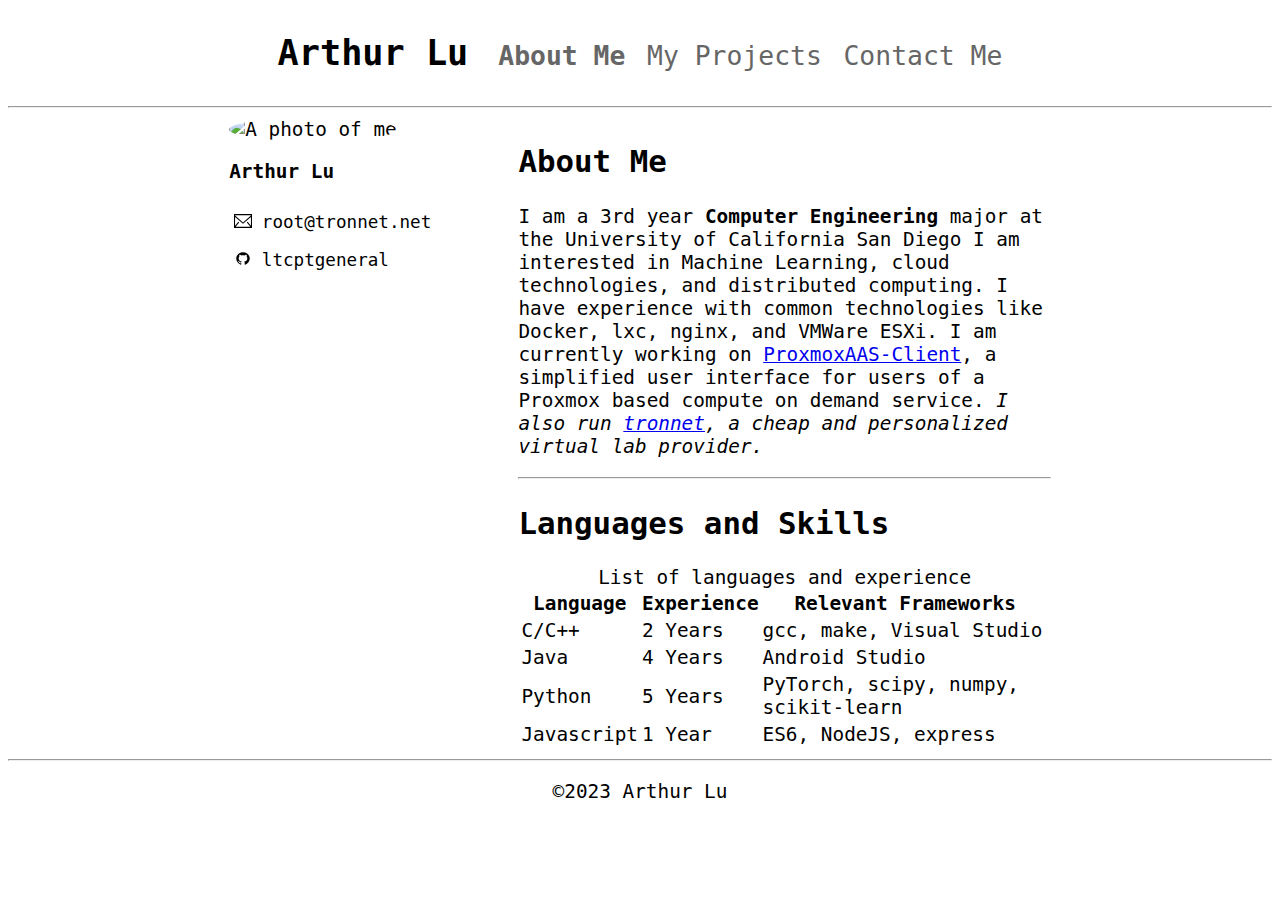
==== index.html @ bf845884 "initial styling" ====
<!DOCTYPE html>
<html lang="en">
	<head>
		<meta charset="utf-8">
		<meta name="viewport" content="width=device-width">
		<title>About Me - Arthur Lu</title>
		<link rel="stylesheet" href="style.css" type="text/css">
	</head>
	<body>
		<header class="flex" style="column-gap: 20px;">
			<h1>Arthur Lu</h1>
			<nav>
				<a href="index.html#about-me" aria-selected="true">About Me</a>
				<a href="portfolio.html" aria-selected="false">My Projects</a>
				<a href="contact.html" aria-selected="false">Contact Me</a>
			</nav>
		</header>
		<hr>
		<main>
			<section id="buisness-card">
				<img height="200" src="images/photo.jpg" alt="A photo of me" style="border-radius: 50%;">
				<div>
					<h3>Arthur Lu</h3>
					<ul>
					<li><img src="images/email.svg" alt="Email"></i><a href="mailto:root@tronnet.net">root@tronnet.net</a></li>
					<li><img src="images/github.svg" alt="GitHub"></i><a href="https://github.com/ltcptgeneral/">ltcptgeneral</a></li>
					</ul>
				</div>
			</section>
			<div>
				<section id="about-me">
					<h2>About Me</h2>
					<p>
						I am a 3rd year <strong>Computer Engineering</strong> major at the University of California San Diego
						I am interested in Machine Learning, cloud technologies, and distributed computing. 
						I have experience with common technologies like Docker, lxc, nginx, and VMWare ESXi.

						<!-- This span will have some special formatting, maybe a different color -->
						<!-- This span could be automatically populated based on the most recent commit to github? -->
						I am currently working on <span id="current-project"><a href="https://github.com/tronnet-gh/ProxmoxAAS-Client">ProxmoxAAS-Client</a>, a simplified user interface for users of a Proxmox based compute on demand service.</span>

						<em>I also run <a href="https://tronnet.net">tronnet</a>, a cheap and personalized virtual lab provider.</em>
					</p>
				</section>
				<hr>
				<section id="tech-skills">
					<h2>Languages and Skills</h2>
					<table>
						<caption>List of languages and experience</caption>
						<colgroup>
							<!-- There will be styling on this table, but I'm out of styling for this assignment -->
							<col span="1">
							<col span="2">
						</colgroup>
						<tr>
							<th>Language</th>
							<th>Experience</th>
							<th>Relevant Frameworks</th>
						</tr>
						<tr>
							<td>C/C++</td>
							<td>2 Years</td>
							<td>gcc, make, Visual Studio</td>
						</tr>
						<tr>
							<td>Java</td>
							<td>4 Years</td>
							<td>Android Studio</td>
						</tr>
						<tr>
							<td>Python</td>
							<td>5 Years</td>
							<td>PyTorch, scipy, numpy, scikit-learn</td>
						</tr>
						<tr>
							<td>Javascript</td>
							<td>1 Year</td>
							<td>ES6, NodeJS, express</td>
						</tr>
					</table>
				</section>
			</div>
		</main>
		<hr>
		<footer>
			<p>&copy;2023 Arthur Lu</p>
		</footer>
	</body>
</html>
---- style.css ----
/*Set the font amily to monospace, and set default text sizes for commonly h1, h2, p*/
* {
	font-family: monospace;
	font-size: 1.1rem;
}

h1 {
	font-size: 2rem;
}

h2 {
	font-size: 1.75rem;
}

@media screen and (min-width: 1080px){
	header, main, footer {
		max-width: 65%;
		width: fit-content;
		margin: auto;
	}
	main {
		display: flex;
		flex-direction: row;
		column-gap: 10%;
	}
}
@media screen and (min-width: 702px) and (max-width: 1080px) {
	header, main, footer {
		max-width: 702px;
		margin: auto;
	}
	#buisness-card {
		display: flex;
		flex-direction: row;
		column-gap: 20px;
	}
}
@media screen and (max-width: 702px) {
	header, main, footer {
		max-width: 100%;
		margin: auto;
	}
	#buisness-card {
		display: flex;
		flex-direction: row;
		column-gap: 20px;
	}
}

/* Restrict all children of main to 60ch*/
main > * {
	max-width: 60ch;
}

#buisness-card ul {
	list-style-type: none;
	padding: 0px;
}

#buisness-card ul li {
	font-size: 1rem;
	white-space: nowrap;
	display: flex;
	align-items: center;
}

#buisness-card ul li * {
	font-size: 1rem;
	height: 1rem;
	margin: 10px 5px 10px 5px;
	color: #000;
	text-decoration: none;
}

nav a {
	color: #666;
	text-decoration: none;
	margin-left: 10px;
	font-size: 1.5rem;
}

nav a[aria-selected="true"] {
	font-weight: bold;
}

.flex {
	display: flex;
	flex-direction: row;
	justify-content: left;
	align-items: baseline;
}

a {
	white-space: nowrap;
}
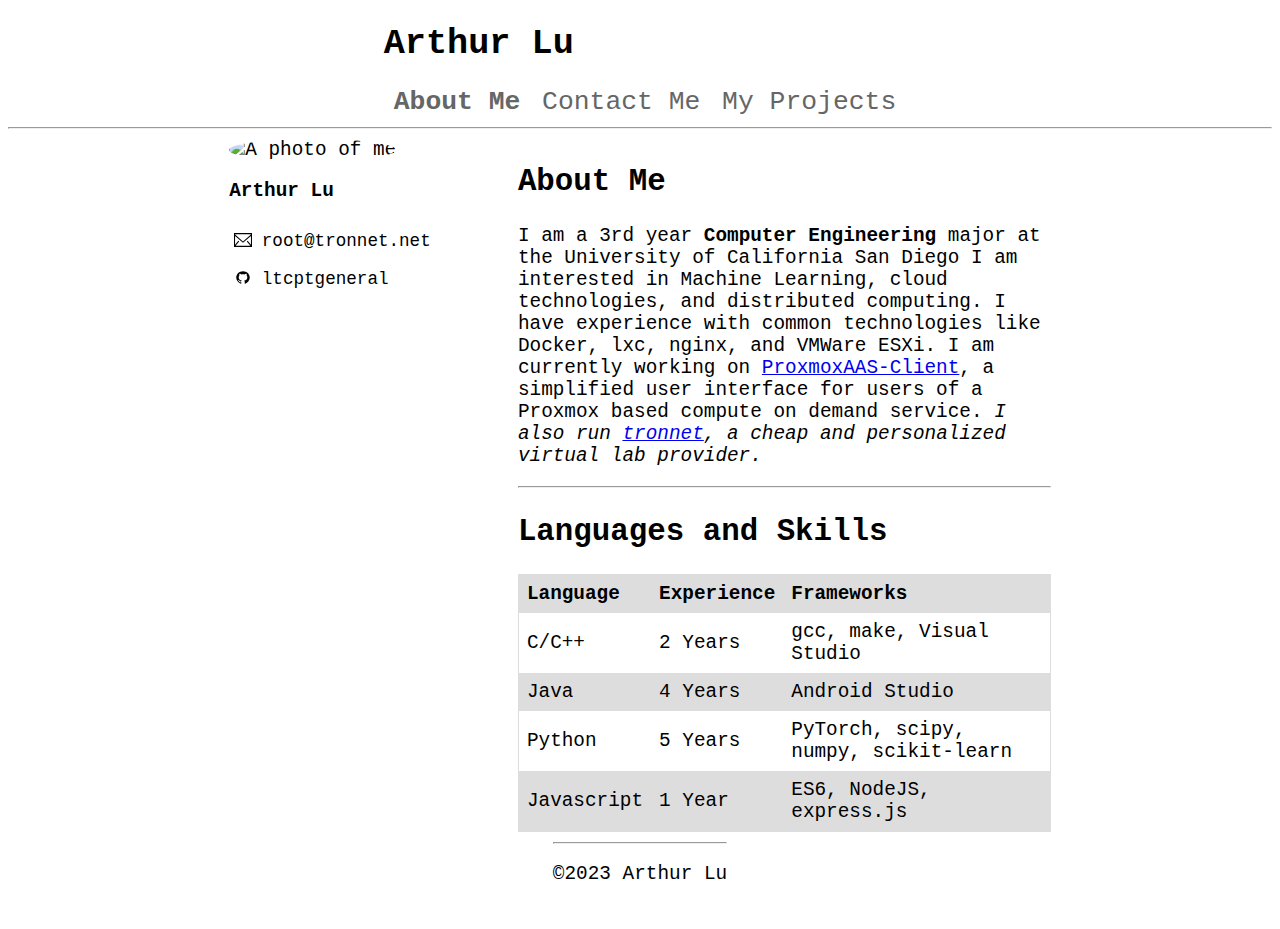
==== commit ced0e46a: "remove border-bottom from narrow table style" ====
--- a/index.html
+++ b/index.html
@@ -5,14 +5,67 @@
 		<meta name="viewport" content="width=device-width">
 		<title>About Me - Arthur Lu</title>
 		<link rel="stylesheet" href="style.css" type="text/css">
+		<style>
+			@media screen and (min-width: 702px) {
+				table {
+					border-collapse: collapse;
+					border-spacing: 0;
+					width: 100%;
+					border: 1px solid #ddd;
+				}
+				th, td {
+					text-align: left;
+					padding: 8px;
+				}
+				th {
+					background-color: #DDD;
+				}
+				tr:nth-child(even) {
+					background-color: #DDD;
+				}
+			}
+			/* I want to make the table more viewable on mobile, code largely adopted from https://css-tricks.com/responsive-data-tables/ */
+			@media screen and (max-width: 702px) {
+				/* Force table to not be like tables anymore */
+				table, thead, tbody, th, td, tr {
+					display: block;
+				}
+				/* Hide table headers (but not display: none;, for accessibility) */
+				thead tr {
+					visibility: hidden;
+					height: 0px;
+				}				
+				tr:nth-child(odd) {
+					background: #DDD;
+				}			
+				td {
+					/* Behave  like a "row" */
+					position: relative;
+					padding-left: 50%;
+					padding-top: 10px;
+					padding-bottom: 10px;
+				}
+				td:before {
+					/* Now like a table header */
+					position: absolute;
+					/* Top/left values mimic padding */
+					top: 10px;
+					left: 10px;
+					width: 45%;
+				}
+				td:nth-of-type(1):before { content: "Language"; }
+				td:nth-of-type(2):before { content: "Experience"; }
+				td:nth-of-type(3):before { content: "Frameworks"; }
+			}
+		</style>
 	</head>
 	<body>
-		<header class="flex" style="column-gap: 20px;">
+		<header>
 			<h1>Arthur Lu</h1>
 			<nav>
-				<a href="index.html#about-me" aria-selected="true">About Me</a>
+				<a href="index.html" aria-selected="true">About Me</a>
+				<a href="contact.html" aria-selected="false">Contact Me</a>
 				<a href="portfolio.html" aria-selected="false">My Projects</a>
-				<a href="contact.html" aria-selected="false">Contact Me</a>
 			</nav>
 		</header>
 		<hr>
@@ -45,44 +98,46 @@
 				<hr>
 				<section id="tech-skills">
 					<h2>Languages and Skills</h2>
-					<table>
-						<caption>List of languages and experience</caption>
+					<table id="skills-table-wide">
 						<colgroup>
-							<!-- There will be styling on this table, but I'm out of styling for this assignment -->
 							<col span="1">
 							<col span="2">
 						</colgroup>
-						<tr>
-							<th>Language</th>
-							<th>Experience</th>
-							<th>Relevant Frameworks</th>
-						</tr>
-						<tr>
-							<td>C/C++</td>
-							<td>2 Years</td>
-							<td>gcc, make, Visual Studio</td>
-						</tr>
-						<tr>
-							<td>Java</td>
-							<td>4 Years</td>
-							<td>Android Studio</td>
-						</tr>
-						<tr>
-							<td>Python</td>
-							<td>5 Years</td>
-							<td>PyTorch, scipy, numpy, scikit-learn</td>
-						</tr>
-						<tr>
-							<td>Javascript</td>
-							<td>1 Year</td>
-							<td>ES6, NodeJS, express</td>
-						</tr>
+						<thead>
+							<tr>
+								<th>Language</th>
+								<th>Experience</th>
+								<th>Frameworks</th>
+							</tr>
+						</thead>
+						<tbody>
+							<tr>
+								<td>C/C++</td>
+								<td>2 Years</td>
+								<td>gcc, make, Visual Studio</td>
+							</tr>
+							<tr>
+								<td>Java</td>
+								<td>4 Years</td>
+								<td>Android Studio</td>
+							</tr>
+							<tr>
+								<td>Python</td>
+								<td>5 Years</td>
+								<td>PyTorch, scipy, numpy, scikit-learn</td>
+							</tr>
+							<tr>
+								<td>Javascript</td>
+								<td>1 Year</td>
+								<td>ES6, NodeJS, express.js</td>
+							</tr>
+						</tbody>
 					</table>
 				</section>
 			</div>
 		</main>
-		<hr>
 		<footer>
+			<hr>
 			<p>&copy;2023 Arthur Lu</p>
 		</footer>
 	</body>
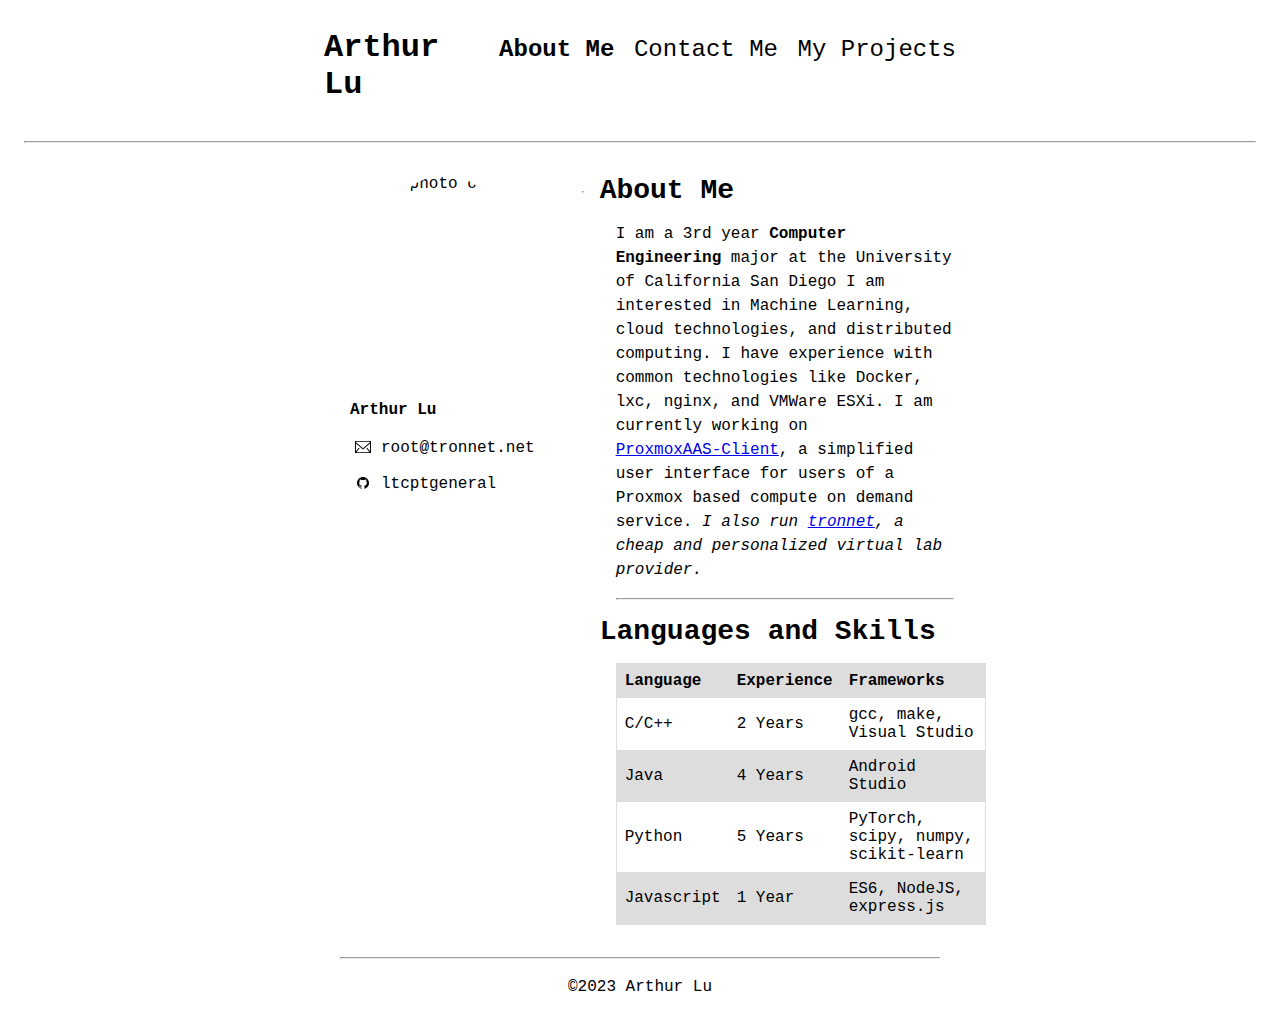
==== commit 01ba8898: "improve layout and css" ====
--- a/index.html
+++ b/index.html
@@ -80,6 +80,7 @@
 					</ul>
 				</div>
 			</section>
+			<hr>
 			<div>
 				<section id="about-me">
 					<h2>About Me</h2>
--- a/style.css
+++ b/style.css
@@ -1,7 +1,7 @@
 /*Set the font amily to monospace, and set default text sizes for commonly h1, h2, p*/
 * {
 	font-family: monospace;
-	font-size: 1.1rem;
+	font-size: 1rem;
 }
 
 h1 {
@@ -12,48 +12,80 @@
 	font-size: 1.75rem;
 }
 
-@media screen and (min-width: 1080px){
+p {
+	line-height: 150%;
+}
+
+hr {
+	margin: 1rem;
+}
+
+#buisness-card {
+	display: flex;
+	flex-direction: row;
+	column-gap: 20px;
+	align-items: center;
+}
+
+@media screen and (min-width: 1200px){ /* Desktop */
 	header, main, footer {
-		max-width: 65%;
-		width: fit-content;
+		max-width: 50%;
 		margin: auto;
 	}
 	main {
+		width: fit-content;
 		display: flex;
 		flex-direction: row;
-		column-gap: 10%;
+		align-items: flex-start;
+		margin-top: 2rem;
+	}
+	main section > *:first-child {
+		margin: 0px;
+	}
+	main section > * {
+		margin: 1rem;
+	}
+	main > div { /* set width of areas in main to 80 characters */
+		width: 80ch;
+	}
+	#buisness-card {
+		flex-direction: column;
 	}
 }
-@media screen and (min-width: 702px) and (max-width: 1080px) {
+@media screen and (min-width: 600px) and (max-width: 1200px) { /* Laptop or Tablet */
 	header, main, footer {
-		max-width: 702px;
+		max-width: 600px;
 		margin: auto;
 	}
-	#buisness-card {
+	nav {
 		display: flex;
-		flex-direction: row;
-		column-gap: 20px;
+		flex-direction: column;
 	}
 }
-@media screen and (max-width: 702px) {
+@media screen and (max-width: 540px) { /* Phone */
 	header, main, footer {
-		max-width: 100%;
+		width: 100%;
 		margin: auto;
 	}
-	#buisness-card {
+	nav {
 		display: flex;
-		flex-direction: row;
-		column-gap: 20px;
+		flex-direction: column;
 	}
 }
 
-/* Restrict all children of main to 60ch*/
-main > * {
-	max-width: 60ch;
+header {
+	display: grid;
+	grid-template-columns: 1fr auto;
+	align-items: baseline;
+}
+
+#buisness-card h3 {
+	margin: 10px;
 }
 
 #buisness-card ul {
-	list-style-type: none;
+	margin: 10px;
+	list-style: none;
 	padding: 0px;
 }
 
@@ -72,24 +104,35 @@
 	text-decoration: none;
 }
 
+#buisness-card > div {
+	height: fit-content;
+}
+
 nav a {
-	color: #666;
-	text-decoration: none;
+	color: #000;
+	text-decoration: underline 0.15em rgba(0, 0, 0, 0);
+  	transition: text-decoration-color 250ms;
 	margin-left: 10px;
 	font-size: 1.5rem;
+}
+
+nav a:hover {
+	text-decoration-color: rgba(0, 0, 0, 1);
 }
 
 nav a[aria-selected="true"] {
 	font-weight: bold;
 }
 
-.flex {
-	display: flex;
-	flex-direction: row;
-	justify-content: left;
-	align-items: baseline;
+a {
+	white-space: nowrap;
 }
 
-a {
-	white-space: nowrap;
+footer {
+	width: 100%;
+	text-align: center;
+}
+
+footer p {
+	max-width: 100%;
 }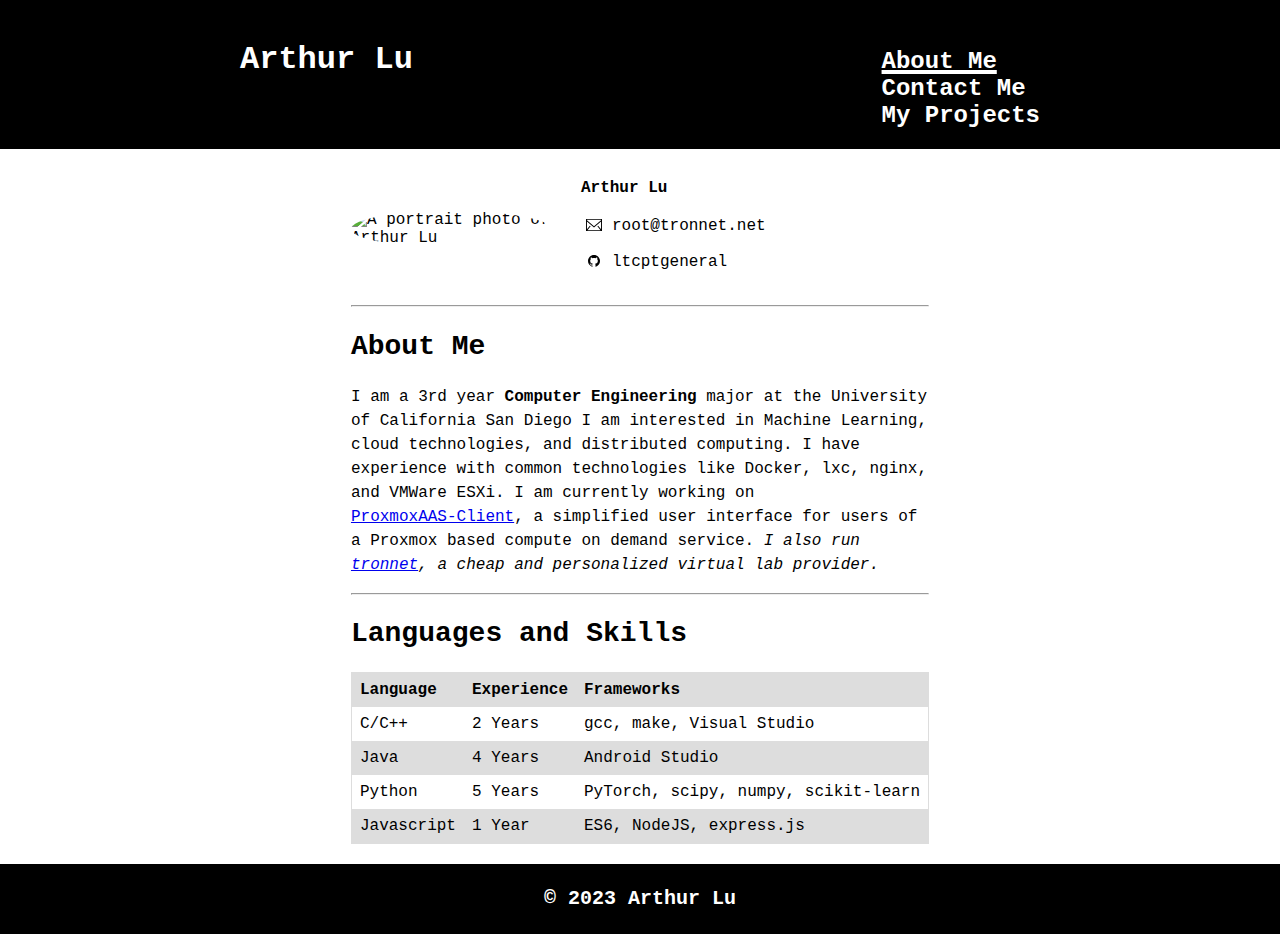
==== commit f4fe5a42: "fix html validation" ====
--- a/index.html
+++ b/index.html
@@ -60,23 +60,25 @@
 		</style>
 	</head>
 	<body>
-		<header>
-			<h1>Arthur Lu</h1>
-			<nav>
-				<a href="index.html" aria-selected="true">About Me</a>
-				<a href="contact.html" aria-selected="false">Contact Me</a>
-				<a href="portfolio.html" aria-selected="false">My Projects</a>
-			</nav>
-		</header>
-		<hr>
+		<div id="layout-wrapper">
+		<div id="header-full">
+			<header>
+				<h1>Arthur Lu</h1>
+				<nav role="menu">
+					<a href="index.html" role="menuitem" aria-current="page">About Me</a>
+					<a href="contact.html" role="menuitem">Contact Me</a>
+					<a href="portfolio.html" role="menuitem">My Projects</a>
+				</nav>
+			</header>
+		</div>
 		<main>
 			<section id="buisness-card">
-				<img height="200" src="images/photo.jpg" alt="A photo of me" style="border-radius: 50%;">
+				<img width="200" src="images/photo.jpg" alt="A portrait photo of Arthur Lu" style="border-radius: 50%;">
 				<div>
 					<h3>Arthur Lu</h3>
 					<ul>
-					<li><img src="images/email.svg" alt="Email"></i><a href="mailto:root@tronnet.net">root@tronnet.net</a></li>
-					<li><img src="images/github.svg" alt="GitHub"></i><a href="https://github.com/ltcptgeneral/">ltcptgeneral</a></li>
+					<li><img src="images/email.svg" alt="Email"><a href="mailto:root@tronnet.net">root@tronnet.net</a></li>
+					<li><img src="images/github.svg" alt="GitHub"><a href="https://github.com/ltcptgeneral/">ltcptgeneral</a></li>
 					</ul>
 				</div>
 			</section>
@@ -138,8 +140,8 @@
 			</div>
 		</main>
 		<footer>
-			<hr>
-			<p>&copy;2023 Arthur Lu</p>
+			<p>&copy; 2023 Arthur Lu</p>
 		</footer>
+		</div>
 	</body>
 </html>--- a/style.css
+++ b/style.css
@@ -1,34 +1,59 @@
-/*Set the font amily to monospace, and set default text sizes for commonly h1, h2, p*/
+:root {
+	--bg-color: white;
+	--nav-bar-color: black;
+	--text-color: black;
+	--text-color-inv: white;
+	--nav-link-color: #FFF;
+	--nav-link-underscore-inactive: rgba(255, 255, 255, 0);
+	--nav-link-underscore-active: rgba(255, 255, 255, 1);
+}
+/* Use a div to control entire site layout. The issue is the footer, which I want to always be at the bottom */
+#layout-wrapper {
+	min-height: 100vh;
+	display: flex;
+	flex-direction: column;
+	width: 100%;
+}
+#header-full, footer { /* block header and footer from growing */
+	flex-grow: 0;
+}
+main { /* allow main to fill the rest of the soace */
+	flex-grow: 1;
+}
+
+/*Set the font family to monospace, and set default text sizes for commonly h1, h2, p*/
 * {
-	font-family: monospace;
+	font-family: 'Courier New', Courier, monospace;
 	font-size: 1rem;
 }
-
 h1 {
 	font-size: 2rem;
+	color: white;
 }
-
 h2 {
 	font-size: 1.75rem;
 }
-
 p {
-	line-height: 150%;
+	line-height: 1.5em;
+	max-width: 60ch; /* restrict paragraphs to 60 characters */
 }
 
+/* give hr some margins */
 hr {
-	margin: 1rem;
+	margin-top: 1rem;
+	margin-bottom: 1rem;
 }
 
-#buisness-card {
-	display: flex;
-	flex-direction: row;
-	column-gap: 20px;
-	align-items: center;
+/* Set background color, default text color remove body margins and padding */
+body {
+	background-color: var(--bg-color); 
+	color: var(--text-color);
+	margin: 0px;
+	padding: 0px;
 }
 
-@media screen and (min-width: 1200px){ /* Desktop */
-	header, main, footer {
+@media screen and (min-width: 1600px){ /* Desktop */
+	header, main {
 		max-width: 50%;
 		margin: auto;
 	}
@@ -38,6 +63,7 @@
 		flex-direction: row;
 		align-items: flex-start;
 		margin-top: 2rem;
+		column-gap: 5%;
 	}
 	main section > *:first-child {
 		margin: 0px;
@@ -49,34 +75,62 @@
 		width: 80ch;
 	}
 	#buisness-card {
+		display: flex;
 		flex-direction: column;
+		column-gap: 20px;
+		align-items: center;
 	}
 }
-@media screen and (min-width: 600px) and (max-width: 1200px) { /* Laptop or Tablet */
-	header, main, footer {
-		max-width: 600px;
+@media screen and (min-width: 800px) and (max-width: 1600px) { /* Laptop or Tablet */
+	header, main {
+		max-width: 800px;
 		margin: auto;
 	}
 	nav {
 		display: flex;
 		flex-direction: column;
 	}
+	#buisness-card {
+		display: flex;
+		flex-direction: row;
+		column-gap: 20px;
+		align-items: center;
+	}
 }
-@media screen and (max-width: 540px) { /* Phone */
-	header, main, footer {
-		width: 100%;
+@media screen and (max-width: 800px) { /* Phone */
+	header, main {
 		margin: auto;
 	}
 	nav {
 		display: flex;
 		flex-direction: column;
 	}
+	#buisness-card {
+		display: flex;
+		flex-direction: row;
+		column-gap: 20px;
+		align-items: center;
+	}
+	#buisness-card > img {
+		max-width: 200px;
+		width: 35%;
+		height: auto;
+	}
+}
+
+#header-full {
+	background-color: var(--nav-bar-color);
+	padding: 20px;
 }
 
 header {
 	display: grid;
 	grid-template-columns: 1fr auto;
 	align-items: baseline;
+}
+
+main {
+	padding: 20px;
 }
 
 #buisness-card h3 {
@@ -100,7 +154,7 @@
 	font-size: 1rem;
 	height: 1rem;
 	margin: 10px 5px 10px 5px;
-	color: #000;
+	color: var(--text-color);
 	text-decoration: none;
 }
 
@@ -109,19 +163,20 @@
 }
 
 nav a {
-	color: #000;
-	text-decoration: underline 0.15em rgba(0, 0, 0, 0);
+	color: var(--nav-link-color);
+	text-decoration: underline 0.15em var(--nav-link-underscore-inactive);
   	transition: text-decoration-color 250ms;
-	margin-left: 10px;
+	margin-left: 4ch;
 	font-size: 1.5rem;
+	font-weight: bold;
 }
 
 nav a:hover {
-	text-decoration-color: rgba(0, 0, 0, 1);
+	text-decoration-color: var(--nav-link-underscore-active);
 }
 
-nav a[aria-selected="true"] {
-	font-weight: bold;
+nav a[aria-current="page"] {
+	text-decoration: underline 0.15em var(--nav-link-underscore-active);
 }
 
 a {
@@ -129,10 +184,14 @@
 }
 
 footer {
-	width: 100%;
 	text-align: center;
+	background-color: var(--nav-bar-color);
+	color: var(--text-color-inv);
+	padding: 20px;
 }
 
 footer p {
-	max-width: 100%;
+	font-weight: 900;
+	font-size: 1.25rem;
+	margin: auto;
 }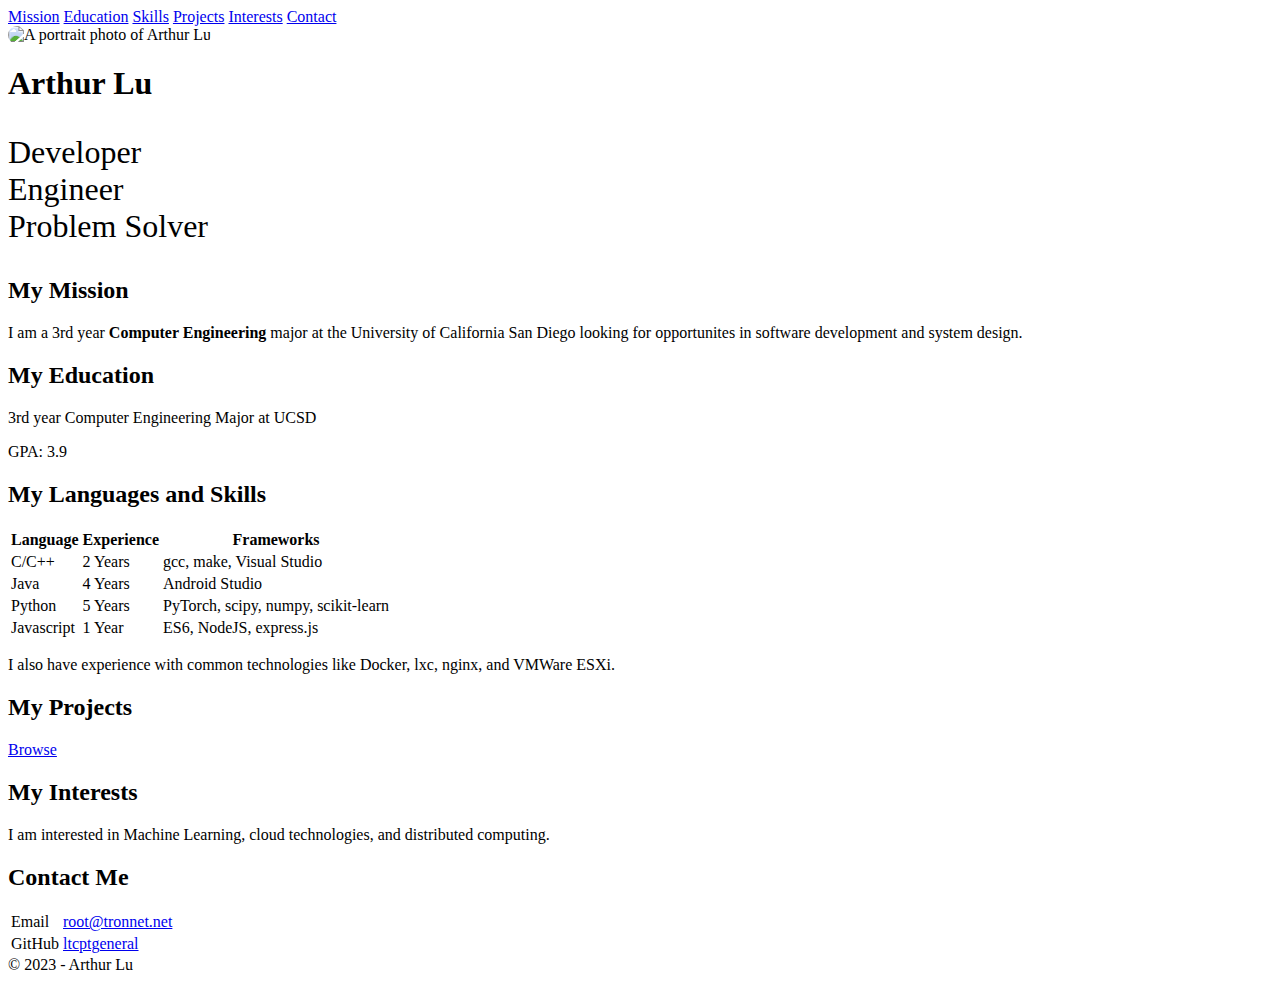
==== commit 979a8cdf: "implement basic AJAX, implement button-count" ====
--- a/index.html
+++ b/index.html
@@ -1,107 +1,62 @@
 <!DOCTYPE html>
 <html lang="en">
 	<head>
-		<meta charset="utf-8">
-		<meta name="viewport" content="width=device-width">
+		<meta charset="UTF-8">
+		<meta name="viewport" content="width=device-width, initial-scale=1.0">
+		<link rel="stylesheet" href="styles/styles.css">
+		<link rel="stylesheet" href="styles/cards.css">
+		<link rel="stylesheet" href="styles/tables.css">
 		<title>About Me - Arthur Lu</title>
-		<link rel="stylesheet" href="style.css" type="text/css">
 		<style>
-			@media screen and (min-width: 702px) {
-				table {
-					border-collapse: collapse;
-					border-spacing: 0;
-					width: 100%;
-					border: 1px solid #ddd;
-				}
-				th, td {
-					text-align: left;
-					padding: 8px;
-				}
-				th {
-					background-color: #DDD;
-				}
-				tr:nth-child(even) {
-					background-color: #DDD;
-				}
-			}
-			/* I want to make the table more viewable on mobile, code largely adopted from https://css-tricks.com/responsive-data-tables/ */
-			@media screen and (max-width: 702px) {
-				/* Force table to not be like tables anymore */
-				table, thead, tbody, th, td, tr {
-					display: block;
-				}
-				/* Hide table headers (but not display: none;, for accessibility) */
-				thead tr {
-					visibility: hidden;
-					height: 0px;
-				}				
-				tr:nth-child(odd) {
-					background: #DDD;
-				}			
-				td {
-					/* Behave  like a "row" */
-					position: relative;
-					padding-left: 50%;
-					padding-top: 10px;
-					padding-bottom: 10px;
-				}
-				td:before {
-					/* Now like a table header */
-					position: absolute;
-					/* Top/left values mimic padding */
-					top: 10px;
-					left: 10px;
-					width: 45%;
-				}
-				td:nth-of-type(1):before { content: "Language"; }
-				td:nth-of-type(2):before { content: "Experience"; }
-				td:nth-of-type(3):before { content: "Frameworks"; }
+			@media screen and (max-width: 480px) {
+				#skills-table td:nth-of-type(1):before { content: "Language"; }
+				#skills-table td:nth-of-type(2):before { content: "Experience"; }
+				#skills-table td:nth-of-type(3):before { content: "Frameworks"; }
 			}
 		</style>
 	</head>
 	<body>
-		<div id="layout-wrapper">
-		<div id="header-full">
-			<header>
-				<h1>Arthur Lu</h1>
-				<nav role="menu">
-					<a href="index.html" role="menuitem" aria-current="page">About Me</a>
-					<a href="contact.html" role="menuitem">Contact Me</a>
-					<a href="portfolio.html" role="menuitem">My Projects</a>
-				</nav>
-			</header>
-		</div>
+		<header>
+			<nav>
+				<a href="#mission">Mission</a>
+				<a href="#education">Education</a>
+				<a href="#skills">Skills</a>
+				<a href="#projects">Projects</a>
+				<a href="#interests">Interests</a>
+				<a href="#contact">Contact</a>
+			</nav>
+		</header>
 		<main>
-			<section id="buisness-card">
-				<img width="200" src="images/photo.jpg" alt="A portrait photo of Arthur Lu" style="border-radius: 50%;">
+			<div class="card">
+				<picture>
+					<source media="screen and (min-width: 480px)" srcset="images/photo_200px.webp">
+					<source media="screen and (min-width: 0px)" srcset="images/photo_100px.webp">
+					<img src="images/photo.webp" alt="A portrait photo of Arthur Lu" style="border-radius: 20px;">
+				</picture>
 				<div>
-					<h3>Arthur Lu</h3>
-					<ul>
-					<li><img src="images/email.svg" alt="Email"><a href="mailto:root@tronnet.net">root@tronnet.net</a></li>
-					<li><img src="images/github.svg" alt="GitHub"><a href="https://github.com/ltcptgeneral/">ltcptgeneral</a></li>
+					<h1>Arthur Lu</h1>
+					<ul style="font-size: 2rem; list-style-type: none; padding: 0px;">
+						<li>Developer</li>
+						<li>Engineer</li>
+						<li>Problem Solver</li>
 					</ul>
 				</div>
-			</section>
-			<hr>
-			<div>
-				<section id="about-me">
-					<h2>About Me</h2>
-					<p>
-						I am a 3rd year <strong>Computer Engineering</strong> major at the University of California San Diego
-						I am interested in Machine Learning, cloud technologies, and distributed computing. 
-						I have experience with common technologies like Docker, lxc, nginx, and VMWare ESXi.
-
-						<!-- This span will have some special formatting, maybe a different color -->
-						<!-- This span could be automatically populated based on the most recent commit to github? -->
-						I am currently working on <span id="current-project"><a href="https://github.com/tronnet-gh/ProxmoxAAS-Client">ProxmoxAAS-Client</a>, a simplified user interface for users of a Proxmox based compute on demand service.</span>
-
-						<em>I also run <a href="https://tronnet.net">tronnet</a>, a cheap and personalized virtual lab provider.</em>
-					</p>
-				</section>
-				<hr>
-				<section id="tech-skills">
-					<h2>Languages and Skills</h2>
-					<table id="skills-table-wide">
+			</div>
+			<div class="single" id="mission">
+				<h2>My Mission</h2>
+				<p>I am a 3rd year <strong>Computer Engineering</strong> major at the University of California San Diego looking for opportunites in software development and system design.</p>
+			</div>
+			<div class="single" id="education">
+				<h2>My Education</h2>
+				<p>3rd year Computer Engineering Major at UCSD</p>
+				<p>GPA: 3.9</p>
+			</div>
+			<div class="card" id="skills">
+				<div>
+					<h2>My Languages and Skills</h2>
+				</div>
+				<div>
+					<table id="skills-table" class="labeled">
 						<colgroup>
 							<col span="1">
 							<col span="2">
@@ -136,12 +91,46 @@
 							</tr>
 						</tbody>
 					</table>
-				</section>
+					<p>I also have experience with common technologies like Docker, lxc, nginx, and VMWare ESXi.</p>
+				</div>
+			</div>
+			<div class="card" id="projects">
+				<div>
+					<h2>My Projects</h2>
+				</div>
+				<div>
+					<a href="projects.html">Browse</a>
+				</div>
+			</div>
+			<div class="single" id="interests">
+				<h2>My Interests</h2>
+				<p>I am interested in Machine Learning, cloud technologies, and distributed computing.</p>
+			</div>
+			<div class="card" id="contact">
+				<div>
+					<h2>Contact Me</h2>
+				</div>
+				<div>
+					<table id="skills-table-wide">
+						<colgroup>
+							<col span="1">
+							<col span="2">
+						</colgroup>
+						<tbody>
+							<tr>
+								<td>Email</td>
+								<td><a href="mainto:root@tronnet.net">root@tronnet.net</a></td>
+							</tr>
+							<tr>
+								<td>GitHub</td>
+								<td><a href="https://github.com/ltcptgeneral">ltcptgeneral</a></td>
+							</tr>
+						</tbody>
+					</table>
+				</div>
 			</div>
 		</main>
-		<footer>
-			<p>&copy; 2023 Arthur Lu</p>
-		</footer>
-		</div>
+
+		<footer>&copy; 2023 - Arthur Lu</footer>
 	</body>
 </html>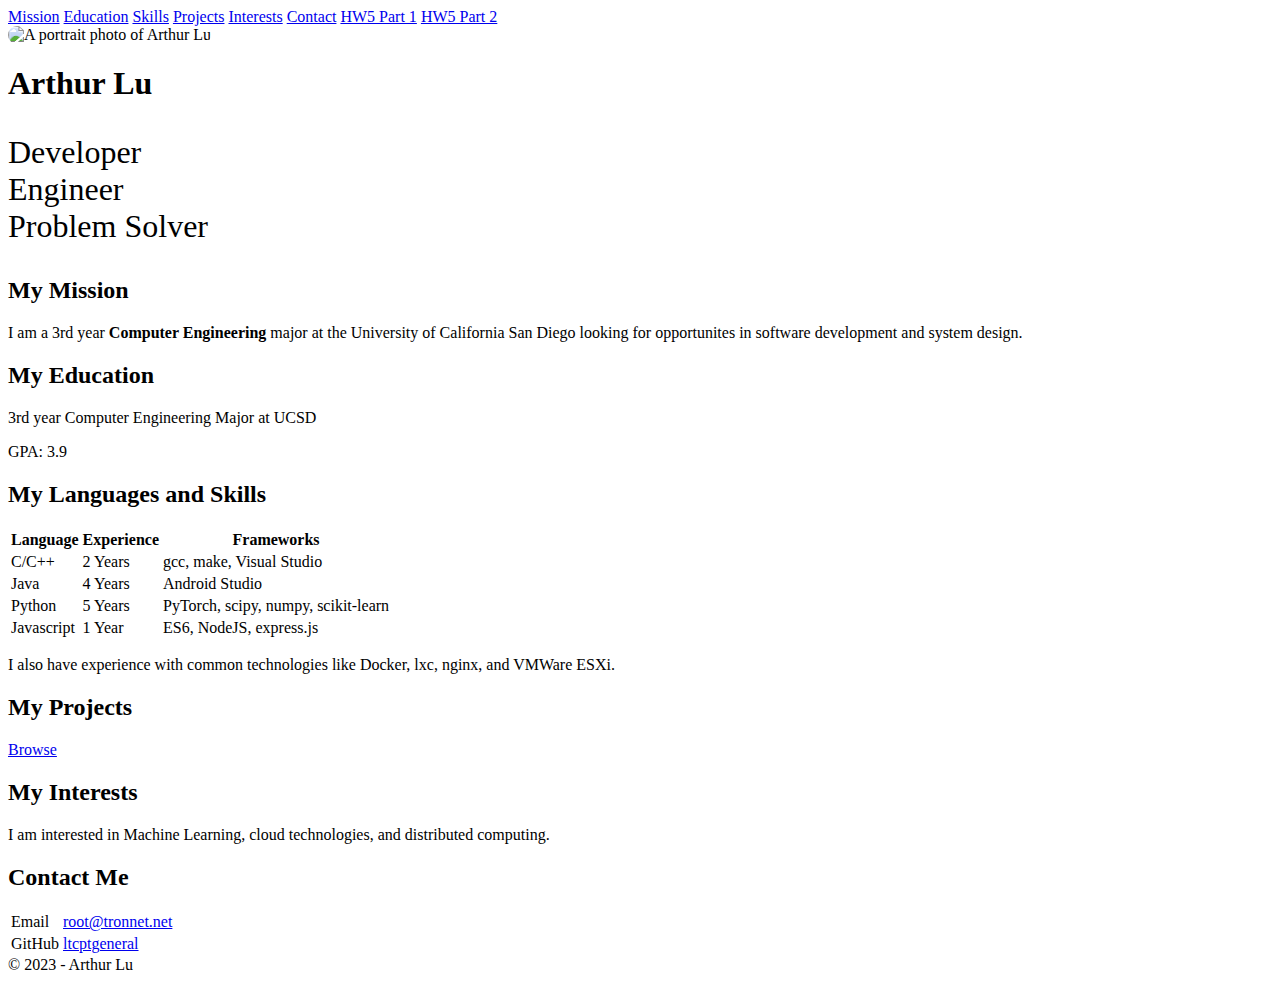
==== commit 608ebb90: "add links to nav bar" ====
--- a/index.html
+++ b/index.html
@@ -24,6 +24,8 @@
 				<a href="#projects">Projects</a>
 				<a href="#interests">Interests</a>
 				<a href="#contact">Contact</a>
+				<a href="methodtest.html">HW5 Part 1</a>
+				<a href="webcomponent.html">HW5 Part 2</a>
 			</nav>
 		</header>
 		<main>
